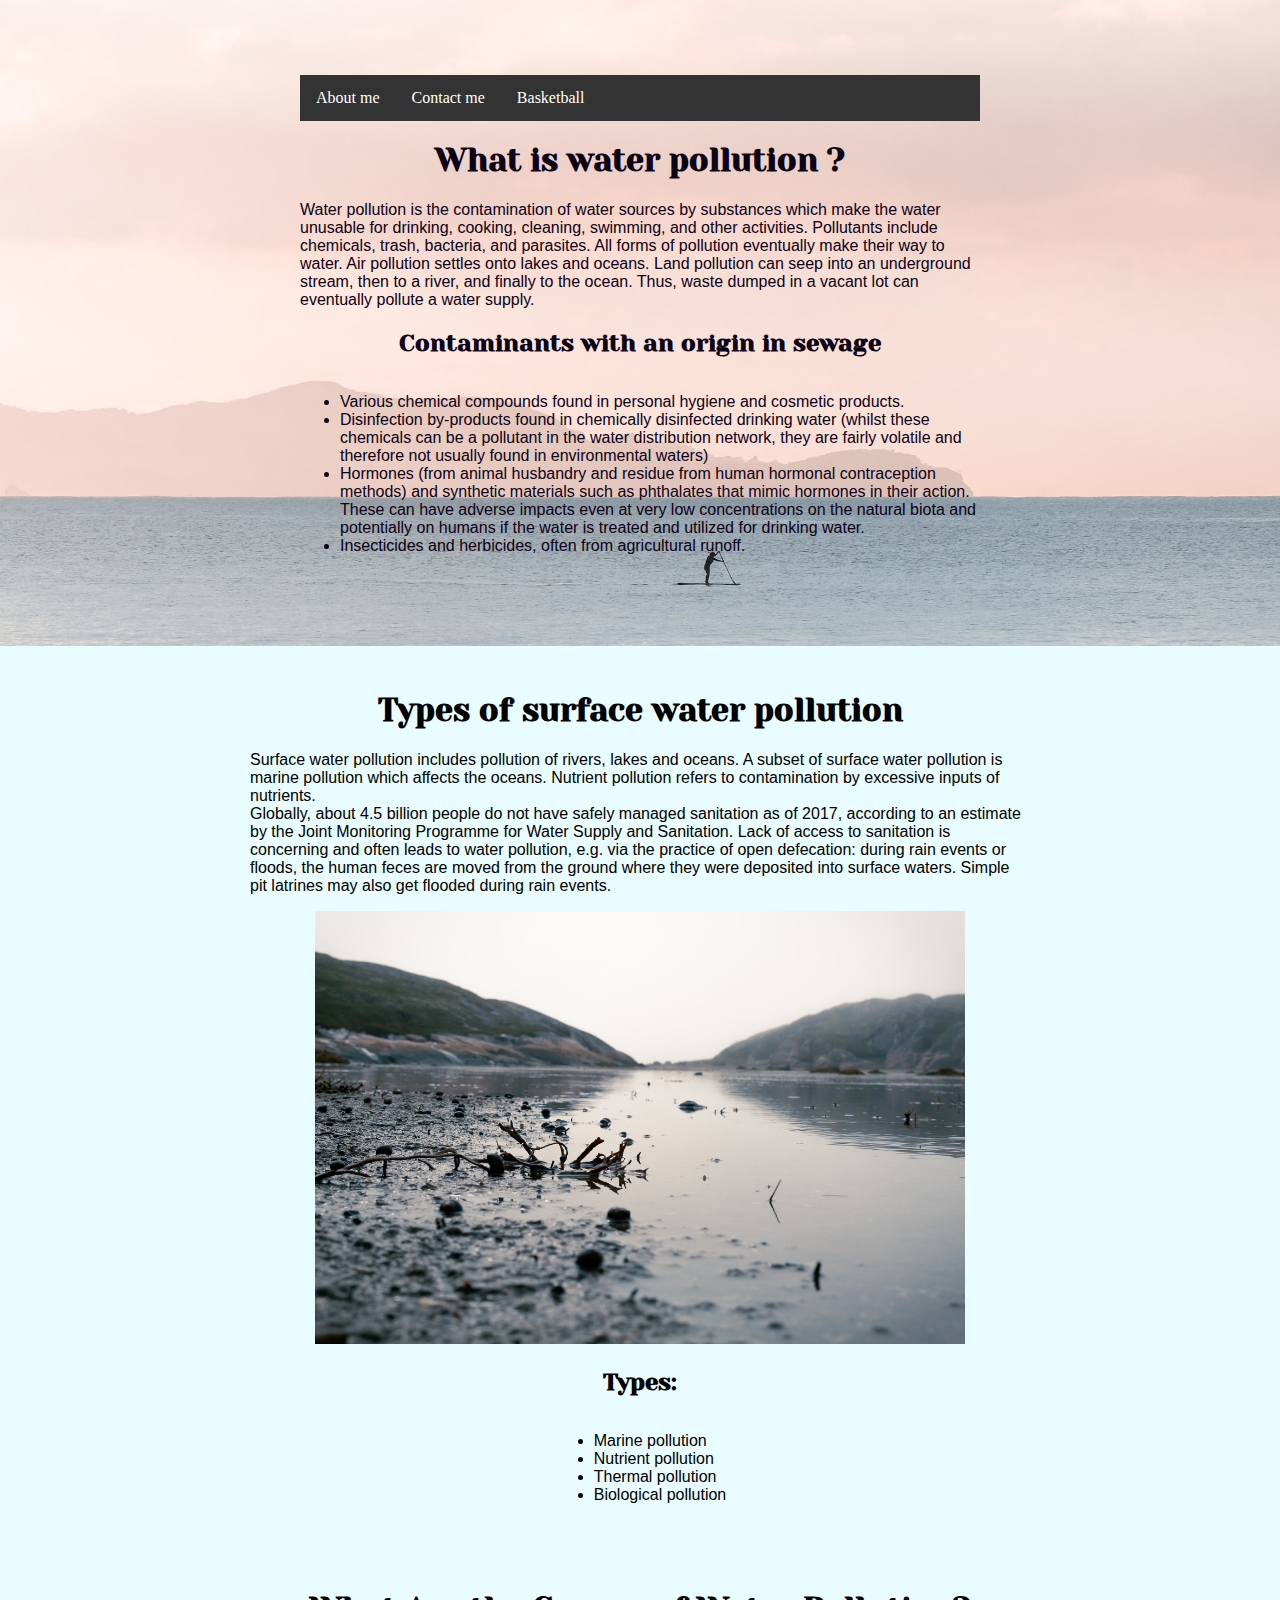
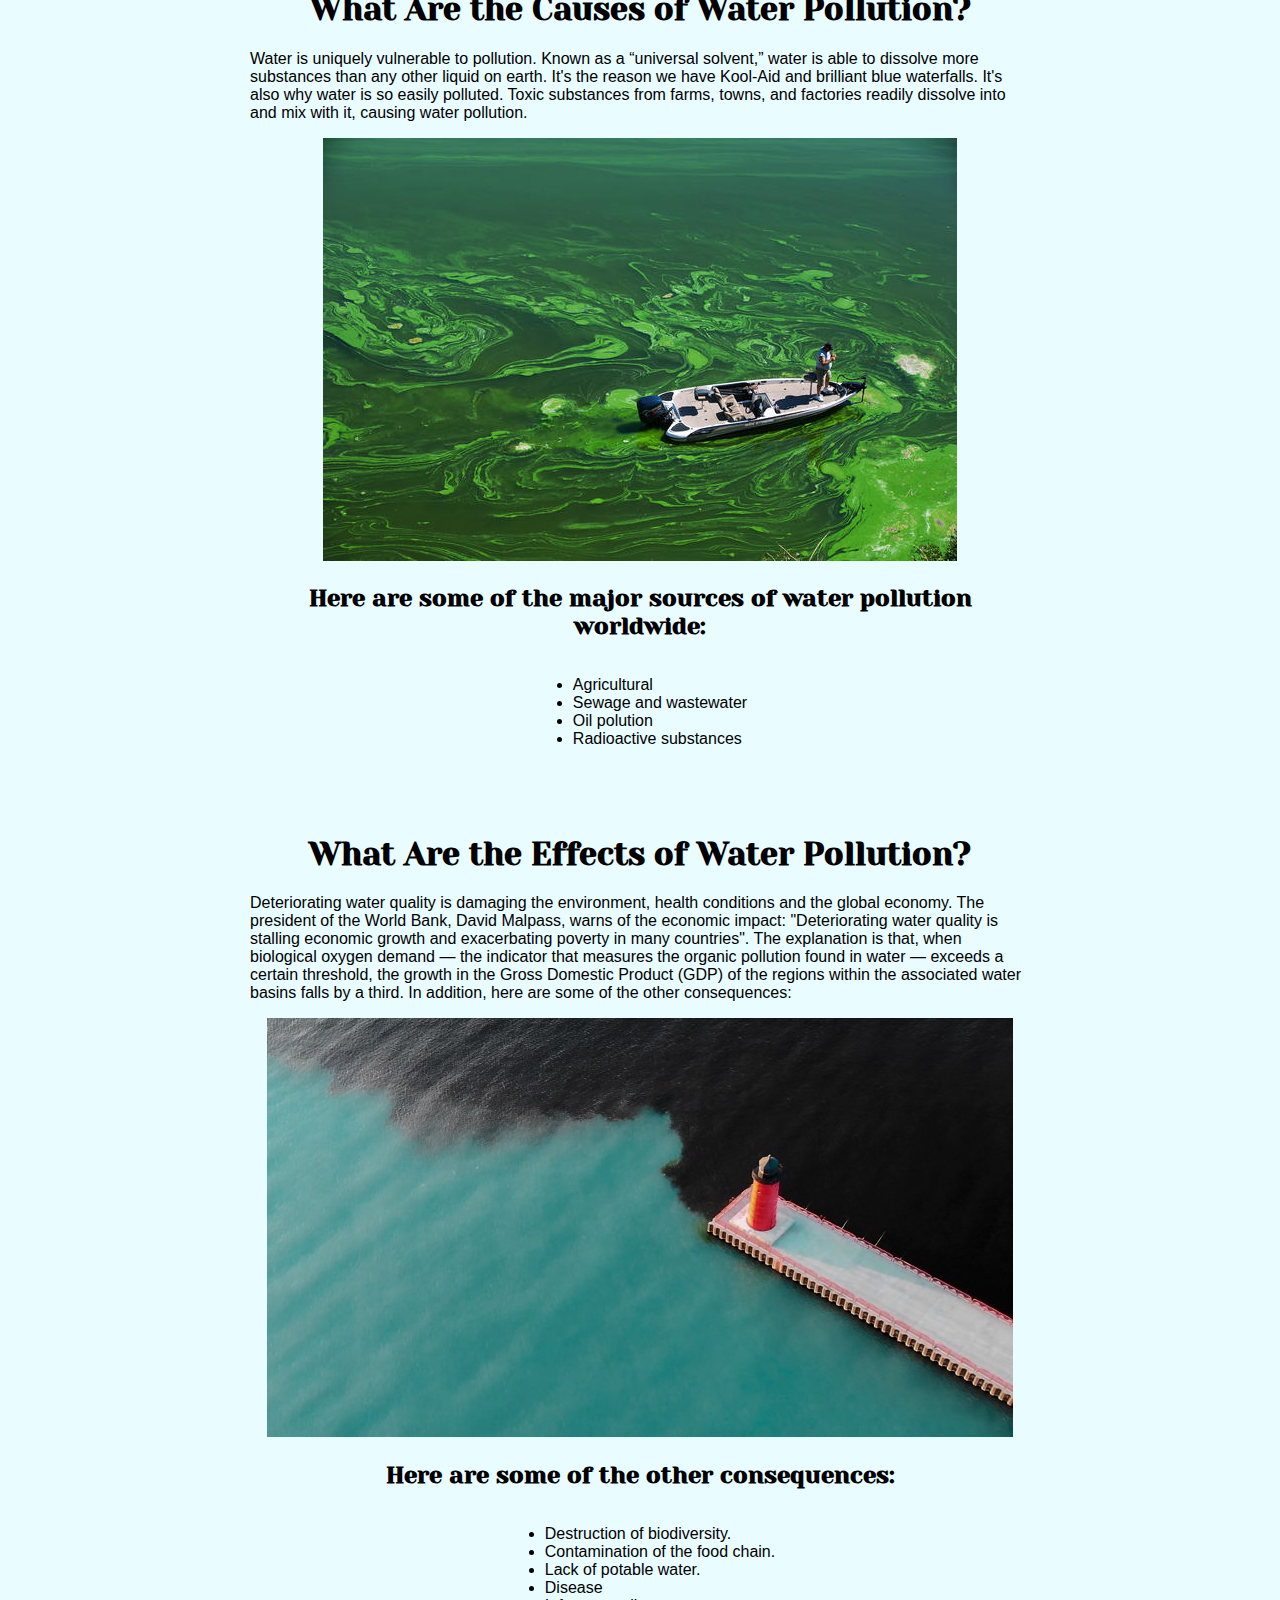
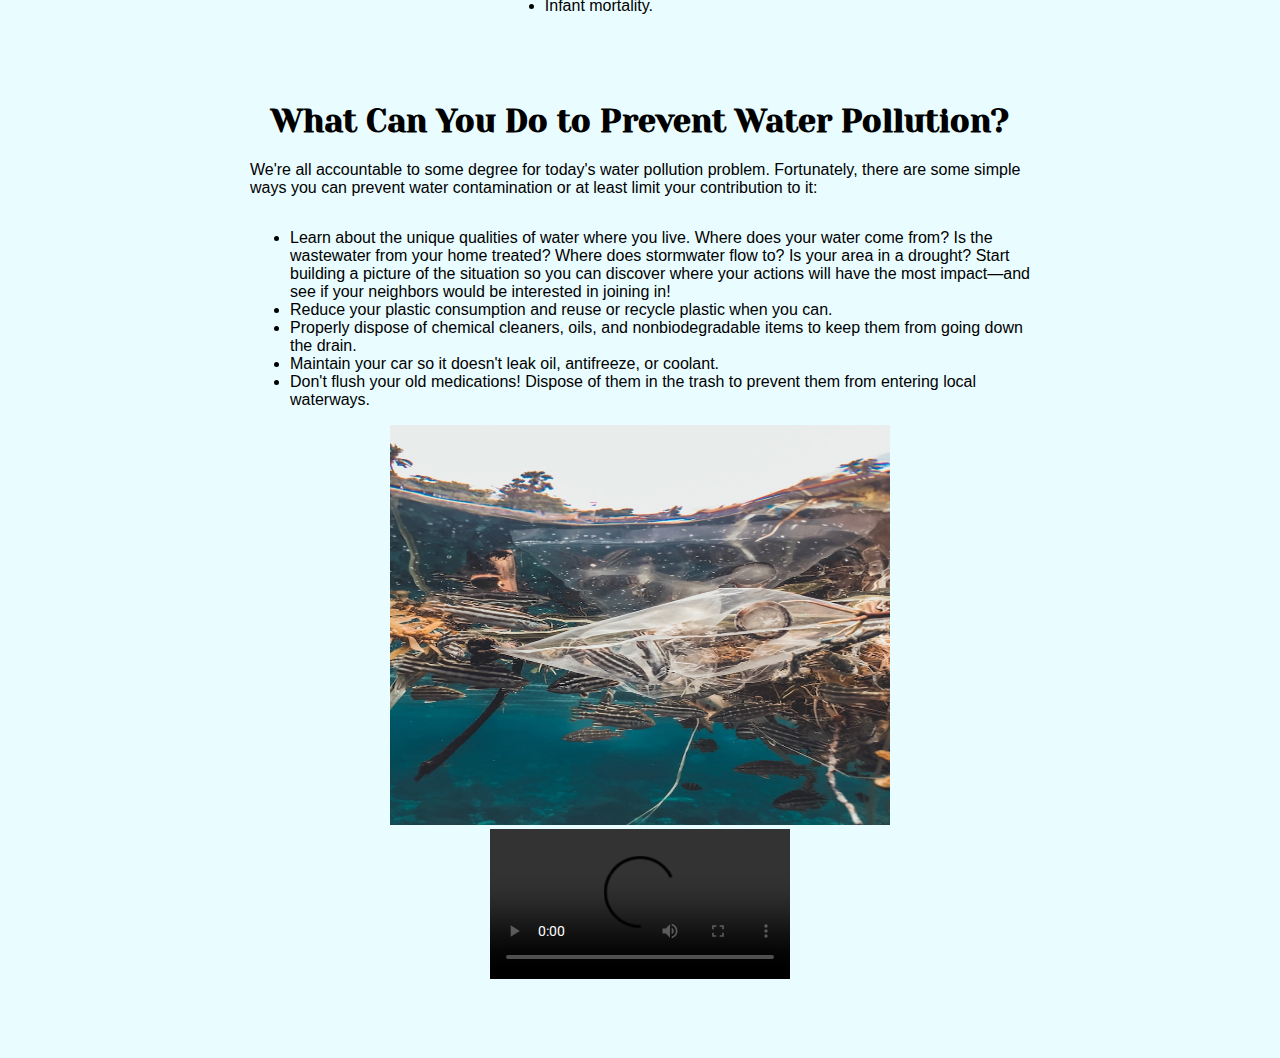
==== index.html @ 15ccb3d9 "project finished" ====
<!DOCTYPE html>
<html lang="en">
  <head>
    <title>Water Pollution</title>
    <link rel="preconnect" href="https://fonts.googleapis.com" />
    <link rel="preconnect" href="https://fonts.gstatic.com" crossorigin />
    <link
      href="https://fonts.googleapis.com/css2?family=Montserrat:ital,wght@0,100;0,200;0,300;0,400;0,500;0,600;0,700;0,800;0,900;1,100;1,200;1,300;1,400;1,500;1,600;1,700;1,800;1,900&family=Roboto:wght@500&family=Yeseva+One&display=swap"
      rel="stylesheet"
    />
    <link rel="stylesheet" href="../css/style.css" />
  </head>
  <body>
    <div id="section1">
      <div id="section1A">
        <ul class="navLi">
          <li><a href="./html/aboutMe.html">About me</a> </li>
          <li><a href="./html/contactme.html">Contact me</a></li>
          <li><a href="./html/basketball.html">Basketball</a></li>
        </ul>
        <h1>What is water pollution ?</h1>
        <!-- <img src="../images/guide_waterpollution_66615937_2400.jpg"alt="undrinkable water"
        width="500px" height="300"/> -->
        <p class="headPara">
          Water pollution is the contamination of water sources by substances
          which make the water unusable for drinking, cooking, cleaning, swimming,
          and other activities. Pollutants include chemicals, trash, bacteria, and
          parasites. All forms of pollution eventually make their way to water.
          Air pollution settles onto lakes and oceans. Land pollution can seep
          into an underground stream, then to a river, and finally to the ocean.
          Thus, waste dumped in a vacant lot can eventually pollute a water
          supply.
        </p>
        <h2>Contaminants with an origin in sewage</h2>
        <ul class="myUl">
          <li>
            Various chemical compounds found in personal hygiene and cosmetic
            products.
          </li>
          <li>
            Disinfection by-products found in chemically disinfected drinking
            water (whilst these chemicals can be a pollutant in the water
            distribution network, they are fairly volatile and therefore not
            usually found in environmental waters)
          </li>
          <li>
            Hormones (from animal husbandry and residue from human hormonal
            contraception methods) and synthetic materials such as phthalates that
            mimic hormones in their action. These can have adverse impacts even at
            very low concentrations on the natural biota and potentially on humans
            if the water is treated and utilized for drinking water.
          </li>
          <li>Insecticides and herbicides, often from agricultural runoff.</li>
        </ul>
      </div>
    
    </div>

    <div id="section2">
      <h1>Types of surface water pollution</h1>
      <p>
        Surface water pollution includes pollution of rivers, lakes and oceans.
        A subset of surface water pollution is marine pollution which affects
        the oceans. Nutrient pollution refers to contamination by excessive
        inputs of nutrients. <br />
        Globally, about 4.5 billion people do not have safely managed sanitation
        as of 2017, according to an estimate by the Joint Monitoring Programme
        for Water Supply and Sanitation. Lack of access to sanitation is
        concerning and often leads to water pollution, e.g. via the practice of
        open defecation: during rain events or floods, the human feces are moved
        from the ground where they were deposited into surface waters. Simple
        pit latrines may also get flooded during rain events.
      </p>
      <img
        src="../images/water1.jpg"
        alt="mithi river with pollution"
        width="650"
      />
      <h2>Types:</h2>
      <ul class="myUl">
        <li>Marine pollution</li>
        <li>Nutrient pollution</li>
        <li>Thermal pollution</li>
        <li>Biological pollution</li>
      </ul>
    </div>

    <div id="section3">
      <h1>What Are the Causes of Water Pollution?</h1>
      <p>
        Water is uniquely vulnerable to pollution. Known as a “universal
        solvent,” water is able to dissolve more substances than any other
        liquid on earth. It's the reason we have Kool-Aid and brilliant blue
        waterfalls. It's also why water is so easily polluted. Toxic substances
        from farms, towns, and factories readily dissolve into and mix with it,
        causing water pollution.
      </p>
      <img
        src="../images/water2.jpg"
        alt="toxic green algae in Copco Reservoir, northern California"
      />
      <h2>Here are some of the major sources of water pollution worldwide:</h2>
      <ul class="myUl">
        <li>Agricultural</li>
        <li>Sewage and wastewater</li>
        <li>Oil polution</li>
        <li>Radioactive substances</li>
      </ul>
    </div>
    <div id="section4">
      <h1>What Are the Effects of Water Pollution?</h1>
      <p>
        Deteriorating water quality is damaging the environment, health
        conditions and the global economy. The president of the World Bank,
        David Malpass, warns of the economic impact: "Deteriorating water
        quality is stalling economic growth and exacerbating poverty in many
        countries". The explanation is that, when biological oxygen demand — the
        indicator that measures the organic pollution found in water — exceeds a
        certain threshold, the growth in the Gross Domestic Product (GDP) of the
        regions within the associated water basins falls by a third. In
        addition, here are some of the other consequences:
      </p>
      <img src="../images/water3.jpg" alt="water clean, water with oil" />
      <h2>Here are some of the other consequences:</h2>
      <ul class="myUl">
        <li>Destruction of biodiversity.</li>
        <li>Contamination of the food chain.</li>
        <li>Lack of potable water.</li>
        <li>Disease</li>
        <li>Infant mortality.</li>
      </ul>
    </div>
    <div id="section5">
      <h1>What Can You Do to Prevent Water Pollution?</h1>
      <p>
        We're all accountable to some degree for today's water pollution
        problem. Fortunately, there are some simple ways you can prevent water
        contamination or at least limit your contribution to it:
      </p>
      <ul class="myUl">
        <li>
          Learn about the unique qualities of water where you live. Where does
          your water come from? Is the wastewater from your home treated? Where
          does stormwater flow to? Is your area in a drought? Start building a
          picture of the situation so you can discover where your actions will
          have the most impact—and see if your neighbors would be interested in
          joining in!
        </li>
        <li>
          Reduce your plastic consumption and reuse or recycle plastic when you
          can.
        </li>
        <li>
          Properly dispose of chemical cleaners, oils, and nonbiodegradable
          items to keep them from going down the drain.
        </li>
        <li>
          Maintain your car so it doesn't leak oil, antifreeze, or coolant.
        </li>
        <li>
          Don't flush your old medications! Dispose of them in the trash to
          prevent them from entering local waterways.
        </li>
      </ul>
      <img src="../images/water4.jpg"alt="water pollution"height="400px"width="500"/>
      <video src="./videos/videoplayback.mp4" controls>Sorry we could not load the video</video>
    </div>
  </body>
</html>
---- css/style.css ----
body{
  text-align: center;
  background-color: #E9FCFF;
 margin: 0 0 50px 0;
}
h1,h2{
  font-family: 'Yeseva One', cursive;

}
p{
  font-family: "Monserat", sans-serif;
  text-align: left;
}
ul.myUl{
  text-align: left;
  display: inline-block;
  font-family: "Monserat", sans-serif;
}
.navLi{
  list-style-type: none;
  margin: 0;
  padding: 0;
  overflow: hidden;
  background-color: #333;
}
li a{
  display: block;
  color: white;
  text-align: center;
  padding: 14px 16px;
  text-decoration: none;
  float: left;
}
a:hover{
  color: #8fd890;
}
#section1{
  background-image: url(../images/background.jpg);
  background-size: cover;
  color:rgb(12, 1, 21);
  padding: 50px;
  height: 100%;
}
#section1A,#section2, #section3, #section4, #section5{
  padding: 25px 50px;
  margin-left: 200px;
  margin-right: 200px;
}
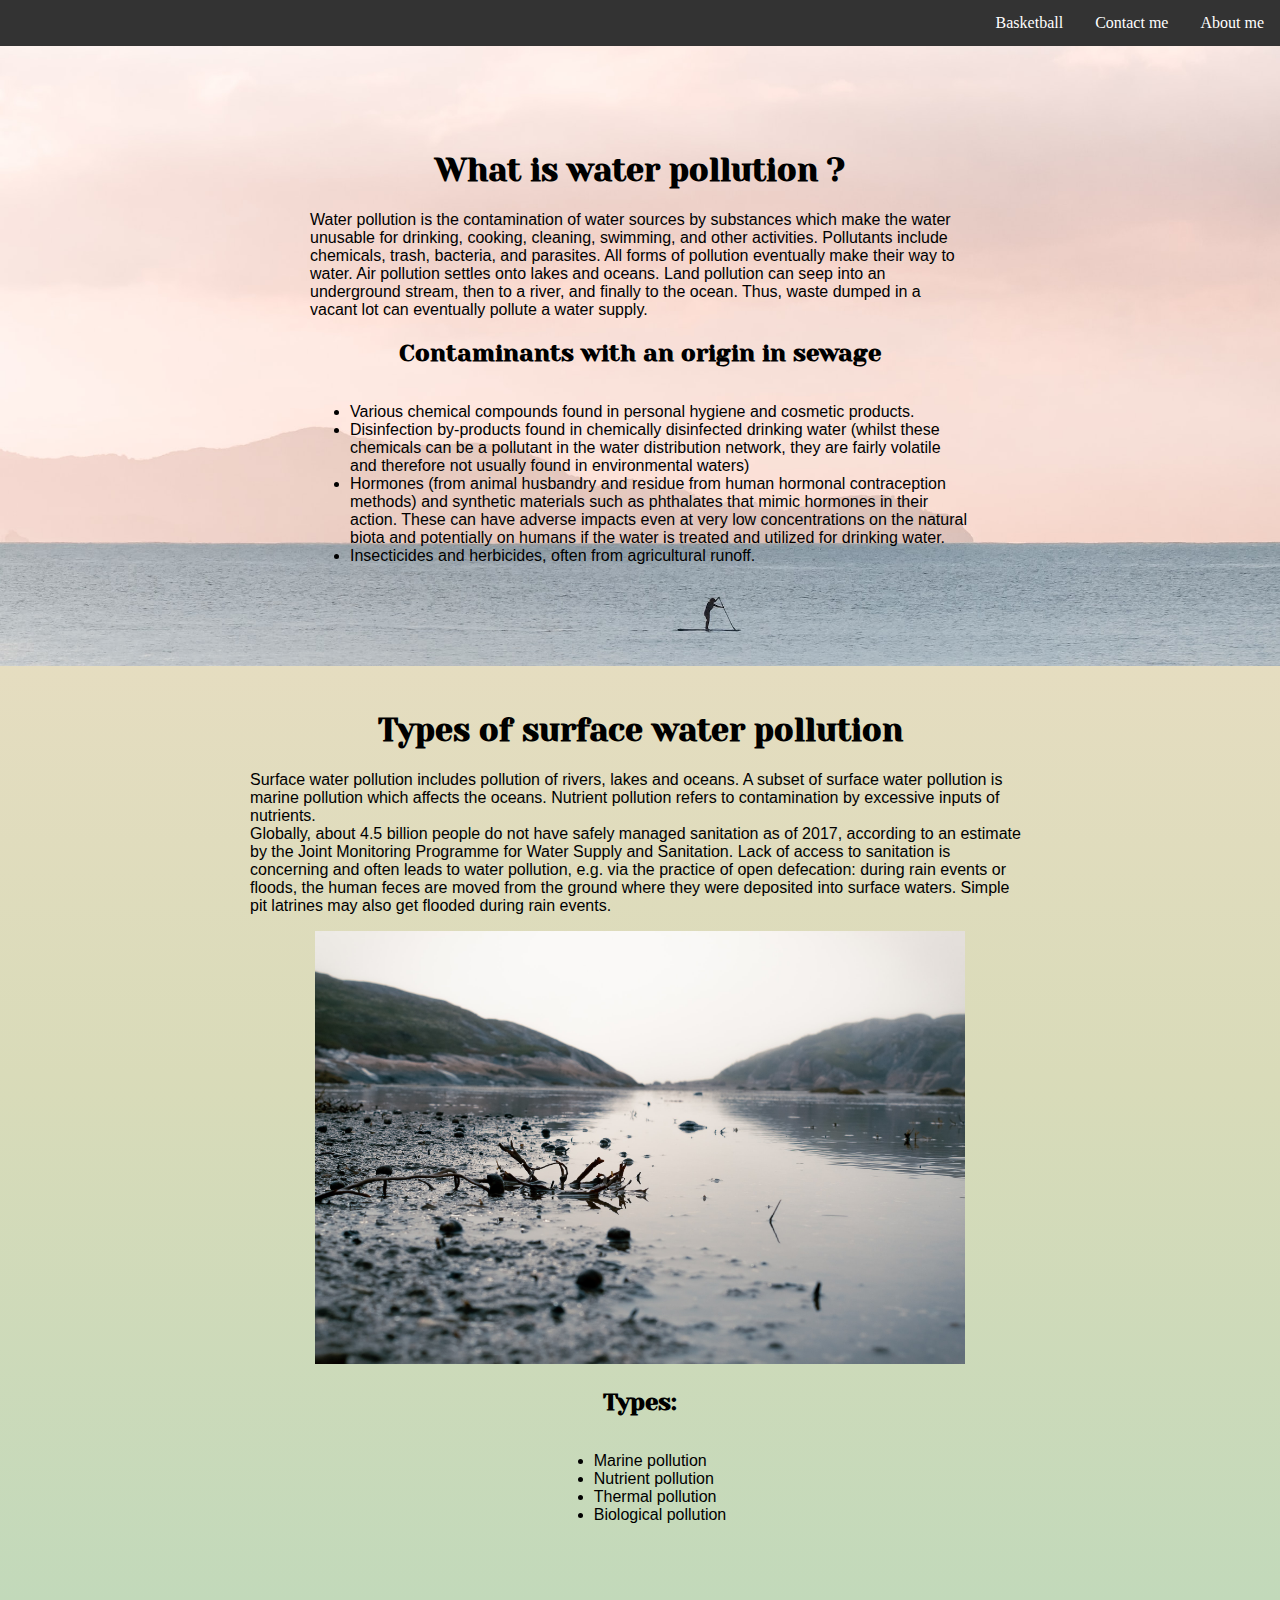
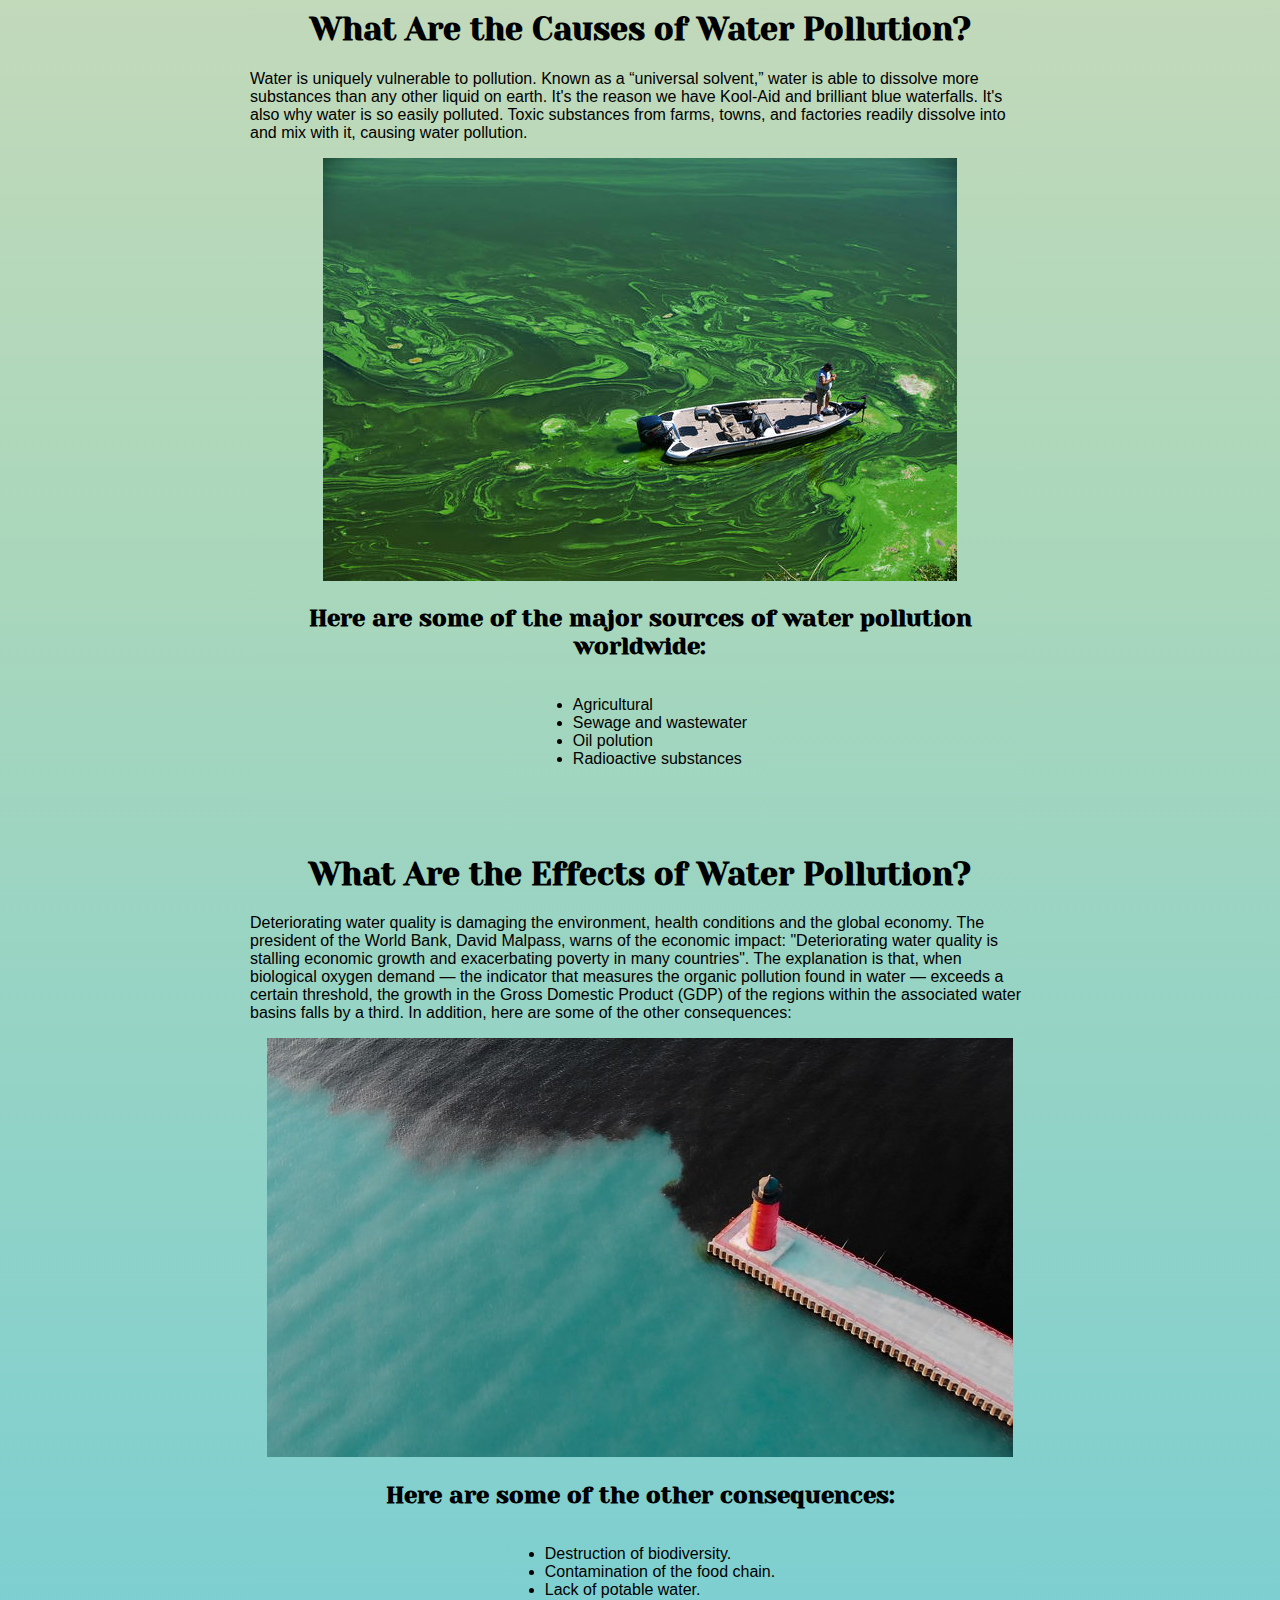
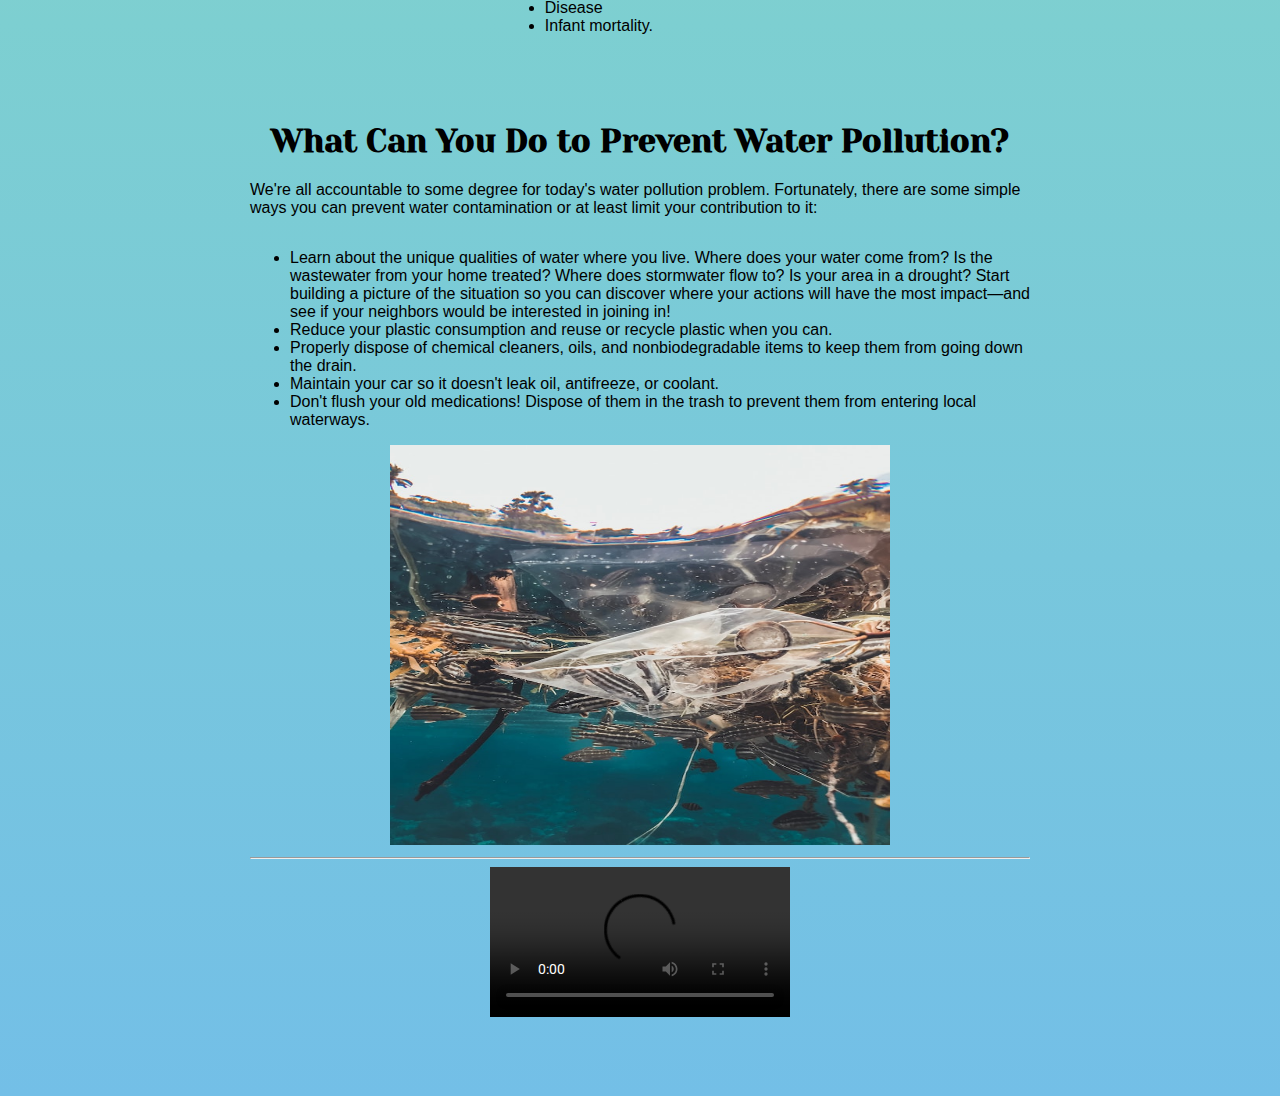
==== commit 6d868ca7: "added flex-box to contactme.html" ====
--- a/index.html
+++ b/index.html
@@ -11,16 +11,17 @@
     <link rel="stylesheet" href="../css/style.css" />
   </head>
   <body>
+    <div>
+      <ul class="navLi">
+        <li><a href="./html/aboutMe.html">About me</a> </li>
+        <li><a href="./html/contactme.html">Contact me</a></li>
+        <li><a href="./html/basketball.html">Basketball</a></li>
+      </ul>
+    </div>
     <div id="section1">
+  
       <div id="section1A">
-        <ul class="navLi">
-          <li><a href="./html/aboutMe.html">About me</a> </li>
-          <li><a href="./html/contactme.html">Contact me</a></li>
-          <li><a href="./html/basketball.html">Basketball</a></li>
-        </ul>
         <h1>What is water pollution ?</h1>
-        <!-- <img src="../images/guide_waterpollution_66615937_2400.jpg"alt="undrinkable water"
-        width="500px" height="300"/> -->
         <p class="headPara">
           Water pollution is the contamination of water sources by substances
           which make the water unusable for drinking, cooking, cleaning, swimming,
@@ -53,7 +54,6 @@
           <li>Insecticides and herbicides, often from agricultural runoff.</li>
         </ul>
       </div>
-    
     </div>
 
     <div id="section2">
@@ -162,8 +162,15 @@
           prevent them from entering local waterways.
         </li>
       </ul>
-      <img src="../images/water4.jpg"alt="water pollution"height="400px"width="500"/>
-      <video src="./videos/videoplayback.mp4" controls>Sorry we could not load the video</video>
+      <div class="bottom">
+        <img  src="../images/water4.jpg"alt="water pollution"height="400px"width="500"/>
+      </div>
+      <hr>
+      <div class="bottom">
+        <video  src="./videos/videoplayback.mp4" controls>Sorry we could not load the video</video>
+      </div>
+      
+      
     </div>
   </body>
 </html>
--- a/css/style.css
+++ b/css/style.css
@@ -1,8 +1,12 @@
 body{
   text-align: center;
-  background-color: #E9FCFF;
+  background-image: linear-gradient(to bottom, #f9e0cc, #d9dbb9, #aad7bb, #7dcfd1, #73bfe7);
  margin: 0 0 50px 0;
 }
+body :not(navMenu) {
+  /* styles for all elements except for #exclude-me */
+}
+
 h1,h2{
   font-family: 'Yeseva One', cursive;
 
@@ -10,7 +14,7 @@
 p{
   font-family: "Monserat", sans-serif;
   text-align: left;
-}
+} 
 ul.myUl{
   text-align: left;
   display: inline-block;
@@ -29,7 +33,7 @@
   text-align: center;
   padding: 14px 16px;
   text-decoration: none;
-  float: left;
+  float: right;
 }
 a:hover{
   color: #8fd890;
@@ -37,8 +41,7 @@
 #section1{
   background-image: url(../images/background.jpg);
   background-size: cover;
-  color:rgb(12, 1, 21);
-  padding: 50px;
+  padding: 60px;
   height: 100%;
 }
 #section1A,#section2, #section3, #section4, #section5{
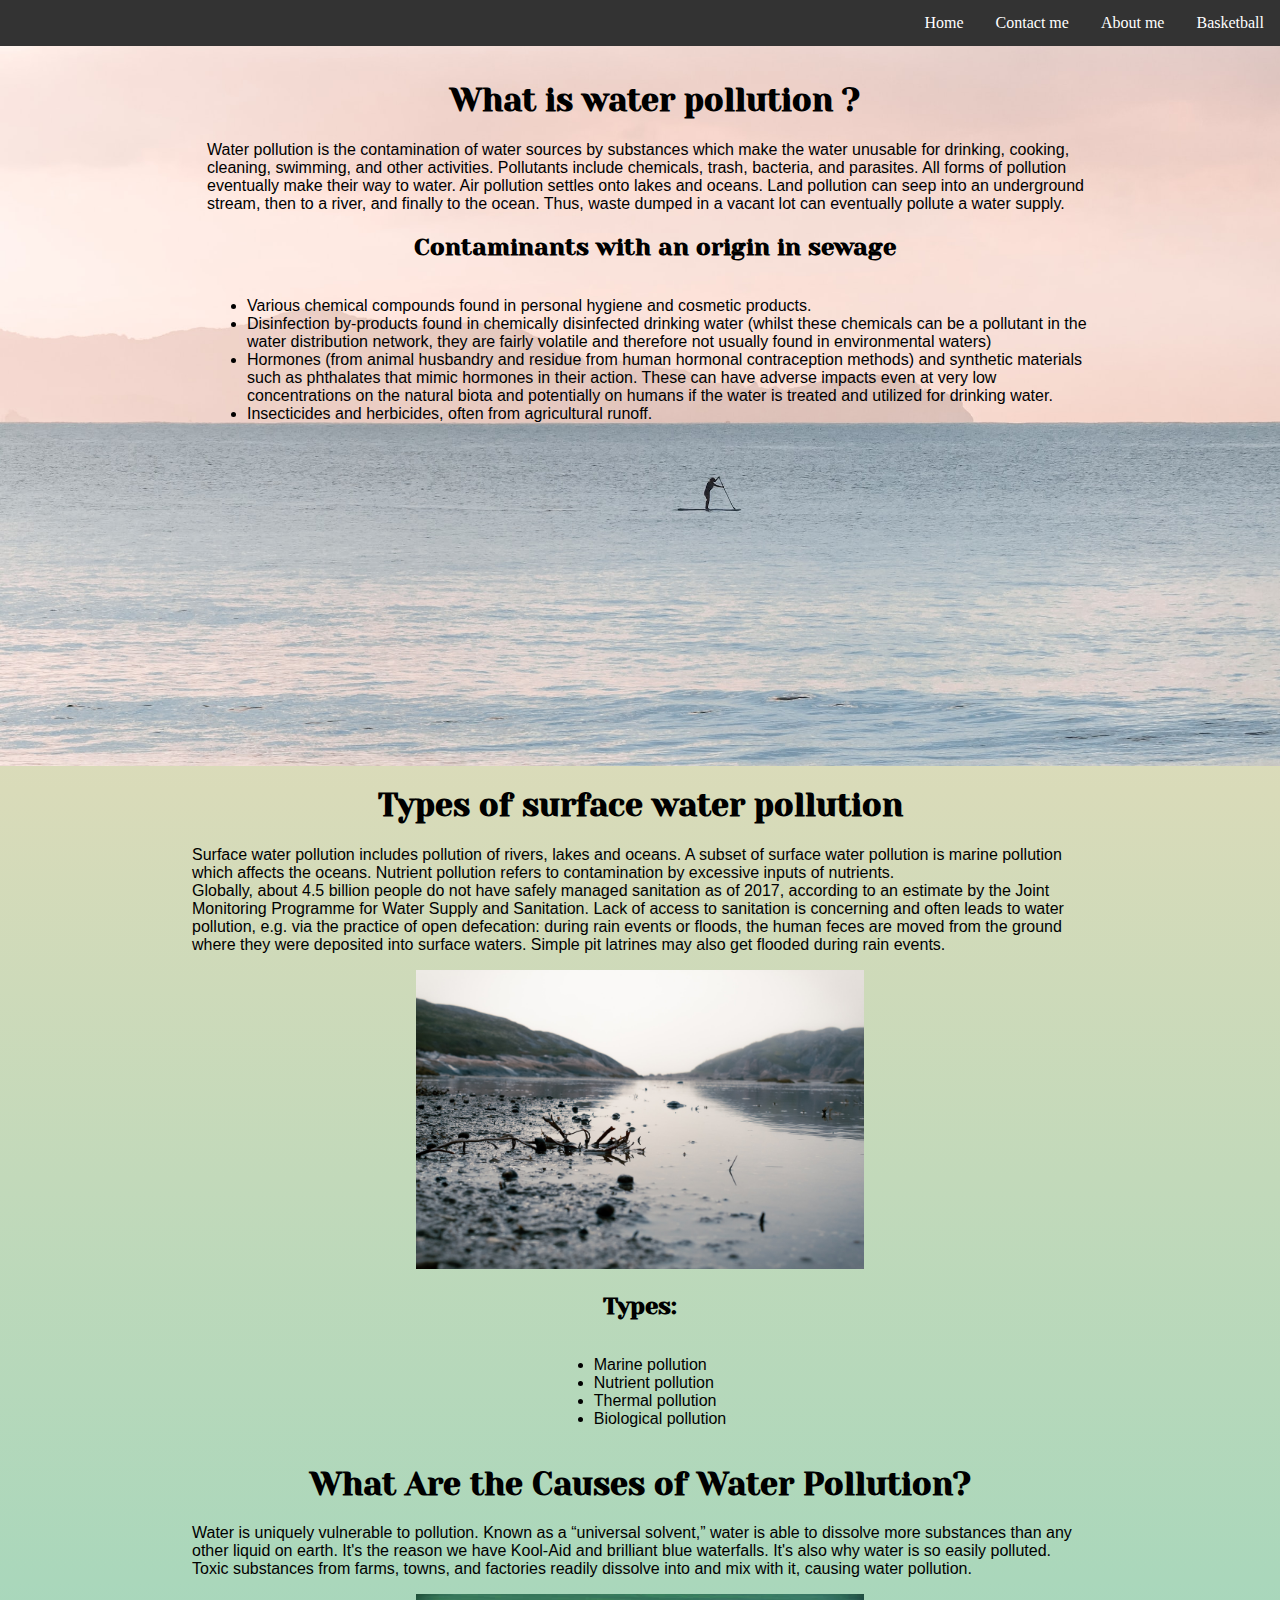
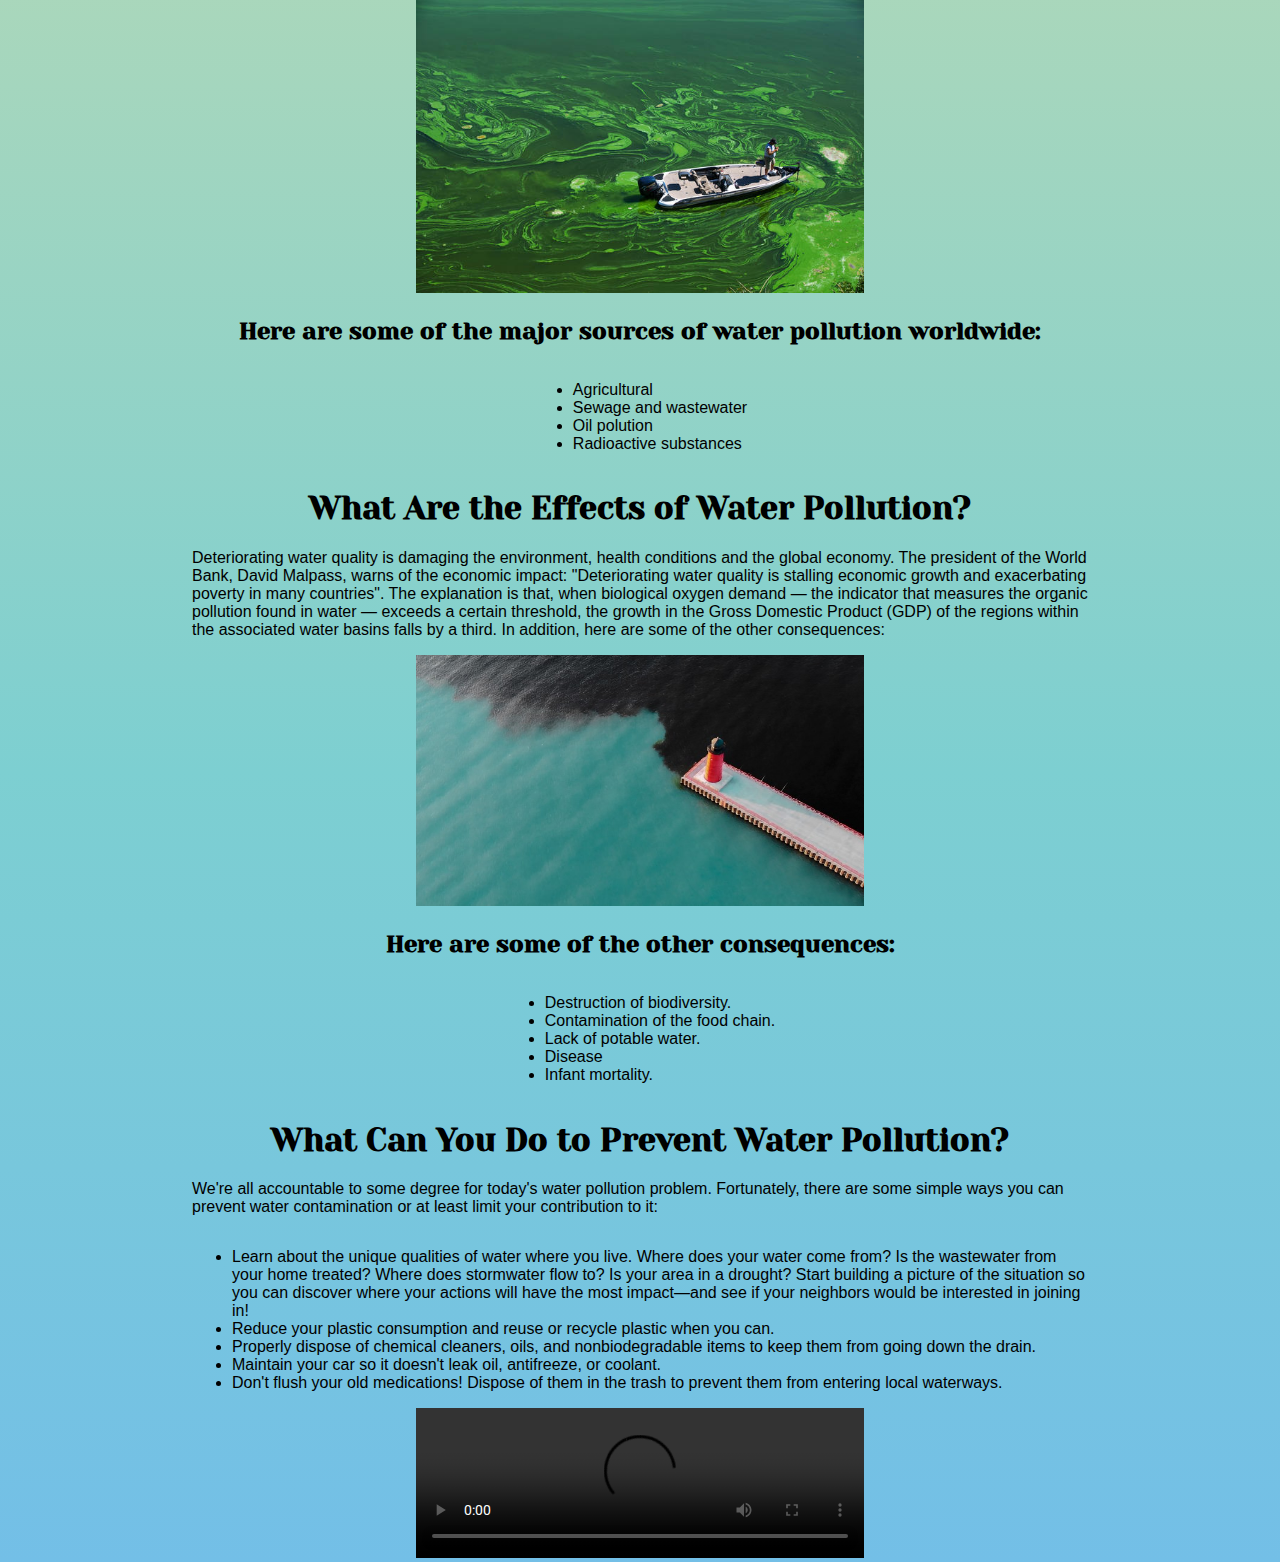
==== commit 847d1e22: "added flexbox to all the html pages" ====
--- a/index.html
+++ b/index.html
@@ -13,164 +13,161 @@
   <body>
     <div>
       <ul class="navLi">
+        <li><a href="./index.html">Home</a> </li>
+        <li><a href="./html/contactme.html">Contact me</a></li>
         <li><a href="./html/aboutMe.html">About me</a> </li>
-        <li><a href="./html/contactme.html">Contact me</a></li>
         <li><a href="./html/basketball.html">Basketball</a></li>
       </ul>
     </div>
-    <div id="section1">
+    <div id="contentContainer">
+      <div id="section1">
+        <div id="section1A">
+          <h1>What is water pollution ?</h1>
+          <p class="headPara">
+            Water pollution is the contamination of water sources by substances
+            which make the water unusable for drinking, cooking, cleaning, swimming,
+            and other activities. Pollutants include chemicals, trash, bacteria, and
+            parasites. All forms of pollution eventually make their way to water.
+            Air pollution settles onto lakes and oceans. Land pollution can seep
+            into an underground stream, then to a river, and finally to the ocean.
+            Thus, waste dumped in a vacant lot can eventually pollute a water
+            supply.
+          </p>
+          <h2>Contaminants with an origin in sewage</h2>
+          <ul class="myUl">
+            <li>
+              Various chemical compounds found in personal hygiene and cosmetic
+              products.
+            </li>
+            <li>
+              Disinfection by-products found in chemically disinfected drinking
+              water (whilst these chemicals can be a pollutant in the water
+              distribution network, they are fairly volatile and therefore not
+              usually found in environmental waters)
+            </li>
+            <li>
+              Hormones (from animal husbandry and residue from human hormonal
+              contraception methods) and synthetic materials such as phthalates that
+              mimic hormones in their action. These can have adverse impacts even at
+              very low concentrations on the natural biota and potentially on humans
+              if the water is treated and utilized for drinking water.
+            </li>
+            <li>Insecticides and herbicides, often from agricultural runoff.</li>
+          </ul>
+        </div>
+      </div>
   
-      <div id="section1A">
-        <h1>What is water pollution ?</h1>
-        <p class="headPara">
-          Water pollution is the contamination of water sources by substances
-          which make the water unusable for drinking, cooking, cleaning, swimming,
-          and other activities. Pollutants include chemicals, trash, bacteria, and
-          parasites. All forms of pollution eventually make their way to water.
-          Air pollution settles onto lakes and oceans. Land pollution can seep
-          into an underground stream, then to a river, and finally to the ocean.
-          Thus, waste dumped in a vacant lot can eventually pollute a water
-          supply.
+      <div id="section2">
+        <h1>Types of surface water pollution</h1>
+        <p>
+          Surface water pollution includes pollution of rivers, lakes and oceans.
+          A subset of surface water pollution is marine pollution which affects
+          the oceans. Nutrient pollution refers to contamination by excessive
+          inputs of nutrients. <br />
+          Globally, about 4.5 billion people do not have safely managed sanitation
+          as of 2017, according to an estimate by the Joint Monitoring Programme
+          for Water Supply and Sanitation. Lack of access to sanitation is
+          concerning and often leads to water pollution, e.g. via the practice of
+          open defecation: during rain events or floods, the human feces are moved
+          from the ground where they were deposited into surface waters. Simple
+          pit latrines may also get flooded during rain events.
         </p>
-        <h2>Contaminants with an origin in sewage</h2>
+        <img
+          src="../images/water1.jpg"
+          alt="mithi river with pollution"
+        />
+        <h2>Types:</h2>
+        <ul class="myUl">
+          <li>Marine pollution</li>
+          <li>Nutrient pollution</li>
+          <li>Thermal pollution</li>
+          <li>Biological pollution</li>
+        </ul>
+      </div>
+  
+      <div id="section3">
+        <h1>What Are the Causes of Water Pollution?</h1>
+        <p>
+          Water is uniquely vulnerable to pollution. Known as a “universal
+          solvent,” water is able to dissolve more substances than any other
+          liquid on earth. It's the reason we have Kool-Aid and brilliant blue
+          waterfalls. It's also why water is so easily polluted. Toxic substances
+          from farms, towns, and factories readily dissolve into and mix with it,
+          causing water pollution.
+        </p>
+        <img
+          src="../images/water2.jpg"
+          alt="toxic green algae in Copco Reservoir, northern California"
+        />
+        <h2>Here are some of the major sources of water pollution worldwide:</h2>
+        <ul class="myUl">
+          <li>Agricultural</li>
+          <li>Sewage and wastewater</li>
+          <li>Oil polution</li>
+          <li>Radioactive substances</li>
+        </ul>
+      </div>
+      <div id="section4">
+        <h1>What Are the Effects of Water Pollution?</h1>
+        <p>
+          Deteriorating water quality is damaging the environment, health
+          conditions and the global economy. The president of the World Bank,
+          David Malpass, warns of the economic impact: "Deteriorating water
+          quality is stalling economic growth and exacerbating poverty in many
+          countries". The explanation is that, when biological oxygen demand — the
+          indicator that measures the organic pollution found in water — exceeds a
+          certain threshold, the growth in the Gross Domestic Product (GDP) of the
+          regions within the associated water basins falls by a third. In
+          addition, here are some of the other consequences:
+        </p>
+        <img src="../images/water3.jpg" alt="water clean, water with oil" />
+        <h2>Here are some of the other consequences:</h2>
+        <ul class="myUl">
+          <li>Destruction of biodiversity.</li>
+          <li>Contamination of the food chain.</li>
+          <li>Lack of potable water.</li>
+          <li>Disease</li>
+          <li>Infant mortality.</li>
+        </ul>
+      </div>
+      <div id="section5">
+        <h1>What Can You Do to Prevent Water Pollution?</h1>
+        <p>
+          We're all accountable to some degree for today's water pollution
+          problem. Fortunately, there are some simple ways you can prevent water
+          contamination or at least limit your contribution to it:
+        </p>
         <ul class="myUl">
           <li>
-            Various chemical compounds found in personal hygiene and cosmetic
-            products.
+            Learn about the unique qualities of water where you live. Where does
+            your water come from? Is the wastewater from your home treated? Where
+            does stormwater flow to? Is your area in a drought? Start building a
+            picture of the situation so you can discover where your actions will
+            have the most impact—and see if your neighbors would be interested in
+            joining in!
           </li>
           <li>
-            Disinfection by-products found in chemically disinfected drinking
-            water (whilst these chemicals can be a pollutant in the water
-            distribution network, they are fairly volatile and therefore not
-            usually found in environmental waters)
+            Reduce your plastic consumption and reuse or recycle plastic when you
+            can.
           </li>
           <li>
-            Hormones (from animal husbandry and residue from human hormonal
-            contraception methods) and synthetic materials such as phthalates that
-            mimic hormones in their action. These can have adverse impacts even at
-            very low concentrations on the natural biota and potentially on humans
-            if the water is treated and utilized for drinking water.
+            Properly dispose of chemical cleaners, oils, and nonbiodegradable
+            items to keep them from going down the drain.
           </li>
-          <li>Insecticides and herbicides, often from agricultural runoff.</li>
+          <li>
+            Maintain your car so it doesn't leak oil, antifreeze, or coolant.
+          </li>
+          <li>
+            Don't flush your old medications! Dispose of them in the trash to
+            prevent them from entering local waterways.
+          </li>
         </ul>
+        <div class="bottom">
+          <video  src="./videos/videoplayback.mp4" controls>Sorry we could not load the video</video>
+        </div>
+        </div>
       </div>
     </div>
-
-    <div id="section2">
-      <h1>Types of surface water pollution</h1>
-      <p>
-        Surface water pollution includes pollution of rivers, lakes and oceans.
-        A subset of surface water pollution is marine pollution which affects
-        the oceans. Nutrient pollution refers to contamination by excessive
-        inputs of nutrients. <br />
-        Globally, about 4.5 billion people do not have safely managed sanitation
-        as of 2017, according to an estimate by the Joint Monitoring Programme
-        for Water Supply and Sanitation. Lack of access to sanitation is
-        concerning and often leads to water pollution, e.g. via the practice of
-        open defecation: during rain events or floods, the human feces are moved
-        from the ground where they were deposited into surface waters. Simple
-        pit latrines may also get flooded during rain events.
-      </p>
-      <img
-        src="../images/water1.jpg"
-        alt="mithi river with pollution"
-        width="650"
-      />
-      <h2>Types:</h2>
-      <ul class="myUl">
-        <li>Marine pollution</li>
-        <li>Nutrient pollution</li>
-        <li>Thermal pollution</li>
-        <li>Biological pollution</li>
-      </ul>
-    </div>
-
-    <div id="section3">
-      <h1>What Are the Causes of Water Pollution?</h1>
-      <p>
-        Water is uniquely vulnerable to pollution. Known as a “universal
-        solvent,” water is able to dissolve more substances than any other
-        liquid on earth. It's the reason we have Kool-Aid and brilliant blue
-        waterfalls. It's also why water is so easily polluted. Toxic substances
-        from farms, towns, and factories readily dissolve into and mix with it,
-        causing water pollution.
-      </p>
-      <img
-        src="../images/water2.jpg"
-        alt="toxic green algae in Copco Reservoir, northern California"
-      />
-      <h2>Here are some of the major sources of water pollution worldwide:</h2>
-      <ul class="myUl">
-        <li>Agricultural</li>
-        <li>Sewage and wastewater</li>
-        <li>Oil polution</li>
-        <li>Radioactive substances</li>
-      </ul>
-    </div>
-    <div id="section4">
-      <h1>What Are the Effects of Water Pollution?</h1>
-      <p>
-        Deteriorating water quality is damaging the environment, health
-        conditions and the global economy. The president of the World Bank,
-        David Malpass, warns of the economic impact: "Deteriorating water
-        quality is stalling economic growth and exacerbating poverty in many
-        countries". The explanation is that, when biological oxygen demand — the
-        indicator that measures the organic pollution found in water — exceeds a
-        certain threshold, the growth in the Gross Domestic Product (GDP) of the
-        regions within the associated water basins falls by a third. In
-        addition, here are some of the other consequences:
-      </p>
-      <img src="../images/water3.jpg" alt="water clean, water with oil" />
-      <h2>Here are some of the other consequences:</h2>
-      <ul class="myUl">
-        <li>Destruction of biodiversity.</li>
-        <li>Contamination of the food chain.</li>
-        <li>Lack of potable water.</li>
-        <li>Disease</li>
-        <li>Infant mortality.</li>
-      </ul>
-    </div>
-    <div id="section5">
-      <h1>What Can You Do to Prevent Water Pollution?</h1>
-      <p>
-        We're all accountable to some degree for today's water pollution
-        problem. Fortunately, there are some simple ways you can prevent water
-        contamination or at least limit your contribution to it:
-      </p>
-      <ul class="myUl">
-        <li>
-          Learn about the unique qualities of water where you live. Where does
-          your water come from? Is the wastewater from your home treated? Where
-          does stormwater flow to? Is your area in a drought? Start building a
-          picture of the situation so you can discover where your actions will
-          have the most impact—and see if your neighbors would be interested in
-          joining in!
-        </li>
-        <li>
-          Reduce your plastic consumption and reuse or recycle plastic when you
-          can.
-        </li>
-        <li>
-          Properly dispose of chemical cleaners, oils, and nonbiodegradable
-          items to keep them from going down the drain.
-        </li>
-        <li>
-          Maintain your car so it doesn't leak oil, antifreeze, or coolant.
-        </li>
-        <li>
-          Don't flush your old medications! Dispose of them in the trash to
-          prevent them from entering local waterways.
-        </li>
-      </ul>
-      <div class="bottom">
-        <img  src="../images/water4.jpg"alt="water pollution"height="400px"width="500"/>
-      </div>
-      <hr>
-      <div class="bottom">
-        <video  src="./videos/videoplayback.mp4" controls>Sorry we could not load the video</video>
-      </div>
-      
-      
-    </div>
+    
   </body>
 </html>
--- a/css/style.css
+++ b/css/style.css
@@ -1,51 +1,72 @@
-body{
-  text-align: center;
-  background-image: linear-gradient(to bottom, #f9e0cc, #d9dbb9, #aad7bb, #7dcfd1, #73bfe7);
- margin: 0 0 50px 0;
+body {
+  margin: 0;
+  background-image: linear-gradient(
+    to bottom,
+    #f9e0cc,
+    #d9dbb9,
+    #aad7bb,
+    #7dcfd1,
+    #73bfe7
+  );
 }
-body :not(navMenu) {
-  /* styles for all elements except for #exclude-me */
+img, video{
+  height: 50%;
+  width: 50%;
 }
-
-h1,h2{
-  font-family: 'Yeseva One', cursive;
-
+h1,
+h2 {
+  font-family: "Yeseva One", cursive;
 }
-p{
+p {
   font-family: "Monserat", sans-serif;
   text-align: left;
-} 
-ul.myUl{
+}
+ul.myUl {
   text-align: left;
   display: inline-block;
   font-family: "Monserat", sans-serif;
 }
-.navLi{
+.navLi {
+  display: flex;
+  flex-direction: row;
+  justify-content: right;
   list-style-type: none;
   margin: 0;
   padding: 0;
   overflow: hidden;
   background-color: #333;
 }
-li a{
+li a {
   display: block;
   color: white;
   text-align: center;
   padding: 14px 16px;
   text-decoration: none;
-  float: right;
 }
-a:hover{
+a:hover {
   color: #8fd890;
 }
-#section1{
+#contentContainer{
+  display: flex;
+  flex-direction: column;
+  align-items: center;
+  justify-content: center;
+}
+#section2, #section3, #section4, #section5{
+  width: 70%;
+  text-align: center;
+}
+#section1 {
   background-image: url(../images/background.jpg);
   background-size: cover;
-  padding: 60px;
-  height: 100%;
+  background-repeat: no-repeat;
+  background-position: center center;
+  height: 45em;
+  margin-bottom: 0;
 }
-#section1A,#section2, #section3, #section4, #section5{
-  padding: 25px 50px;
-  margin-left: 200px;
-  margin-right: 200px;
-}
+#section1A{
+  padding: 15px;
+  text-align: center;
+  width: 70%;
+  margin-left: 15%;
+}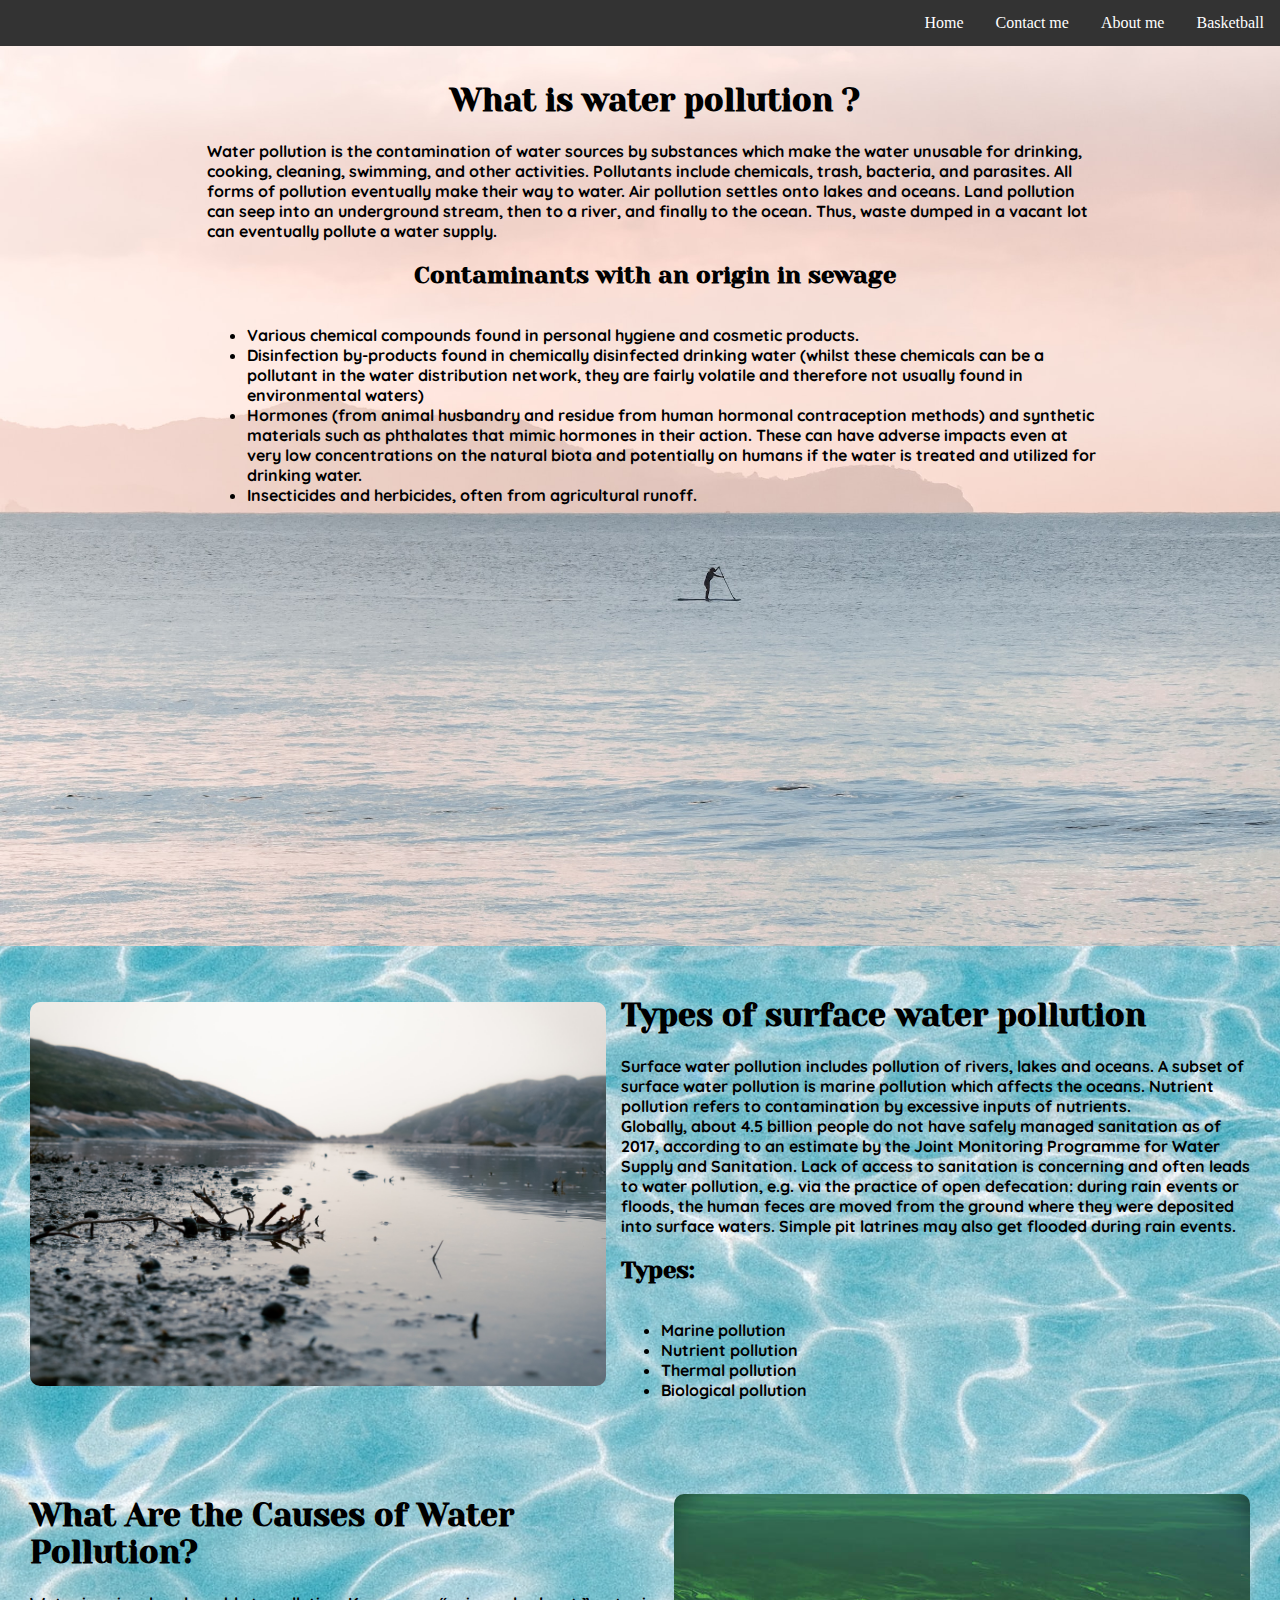
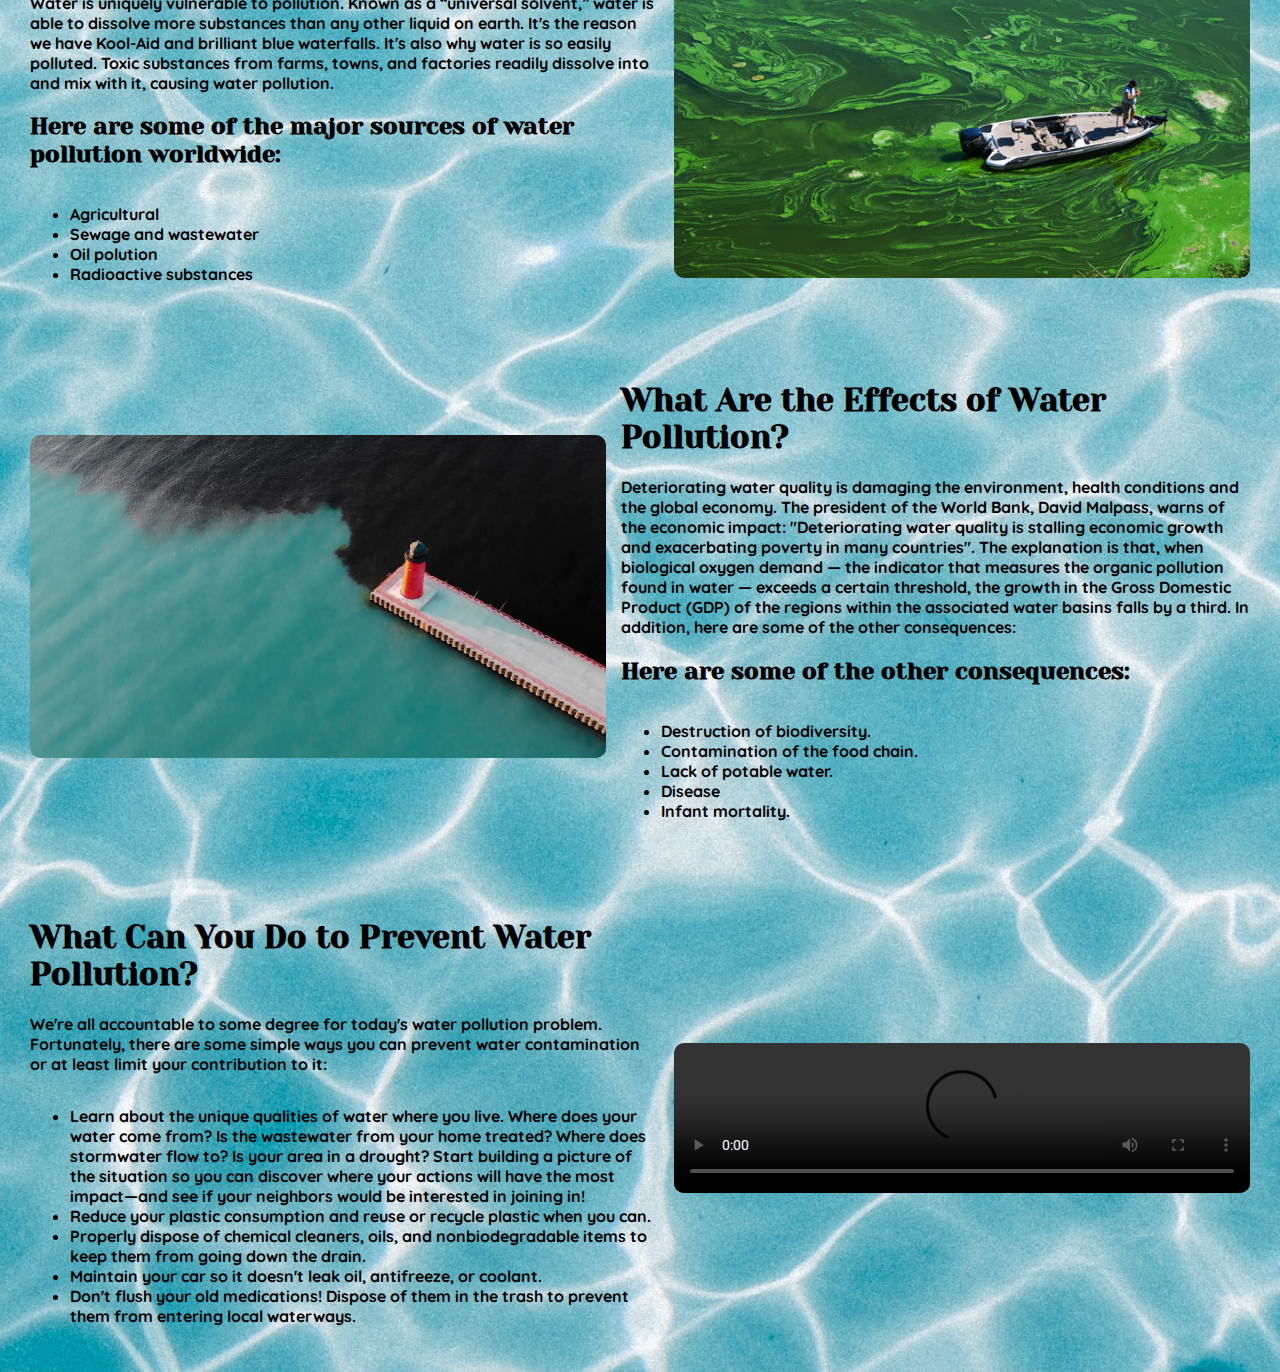
==== commit 92463a0c: "finished the project" ====
--- a/index.html
+++ b/index.html
@@ -1,81 +1,89 @@
 <!DOCTYPE html>
 <html lang="en">
-  <head>
-    <title>Water Pollution</title>
-    <link rel="preconnect" href="https://fonts.googleapis.com" />
-    <link rel="preconnect" href="https://fonts.gstatic.com" crossorigin />
-    <link
-      href="https://fonts.googleapis.com/css2?family=Montserrat:ital,wght@0,100;0,200;0,300;0,400;0,500;0,600;0,700;0,800;0,900;1,100;1,200;1,300;1,400;1,500;1,600;1,700;1,800;1,900&family=Roboto:wght@500&family=Yeseva+One&display=swap"
-      rel="stylesheet"
-    />
-    <link rel="stylesheet" href="../css/style.css" />
-  </head>
-  <body>
-    <div>
-      <ul class="navLi">
-        <li><a href="./index.html">Home</a> </li>
-        <li><a href="./html/contactme.html">Contact me</a></li>
-        <li><a href="./html/aboutMe.html">About me</a> </li>
-        <li><a href="./html/basketball.html">Basketball</a></li>
-      </ul>
+
+<head>
+  <title>Water Pollution</title>
+  <link rel="preconnect" href="https://fonts.googleapis.com" />
+  <link rel="preconnect" href="https://fonts.gstatic.com" crossorigin />
+  <link href="https://fonts.googleapis.com/css2?family=Quicksand:wght@300&display=swap" rel="stylesheet" />
+  <link rel="preconnect" href="https://fonts.googleapis.com" />
+  <link rel="preconnect" href="https://fonts.gstatic.com" crossorigin />
+  <link
+    href="https://fonts.googleapis.com/css2?family=Montserrat:ital,wght@0,100;0,200;0,300;0,400;0,500;0,600;0,700;0,800;0,900;1,100;1,200;1,300;1,400;1,500;1,600;1,700;1,800;1,900&family=Roboto:wght@500&family=Yeseva+One&display=swap"
+    rel="stylesheet" />
+  <link rel="stylesheet" href="../css/style.css" />
+</head>
+
+<body>
+  <div>
+    <ul class="navLi">
+      <li><a href="./index.html">Home</a></li>
+      <li><a href="./html/contactme.html">Contact me</a></li>
+      <li><a href="./html/aboutMe.html">About me</a></li>
+      <li><a href="./html/basketball.html">Basketball</a></li>
+    </ul>
+  </div>
+  <div id="contentContainer">
+    <div id="section1">
+      <div id="section1A">
+        <h1>What is water pollution ?</h1>
+        <p class="headPara">
+          Water pollution is the contamination of water sources by substances
+          which make the water unusable for drinking, cooking, cleaning,
+          swimming, and other activities. Pollutants include chemicals, trash,
+          bacteria, and parasites. All forms of pollution eventually make
+          their way to water. Air pollution settles onto lakes and oceans.
+          Land pollution can seep into an underground stream, then to a river,
+          and finally to the ocean. Thus, waste dumped in a vacant lot can
+          eventually pollute a water supply.
+        </p>
+        <h2>Contaminants with an origin in sewage</h2>
+        <ul class="myUl">
+          <li>
+            Various chemical compounds found in personal hygiene and cosmetic
+            products.
+          </li>
+          <li>
+            Disinfection by-products found in chemically disinfected drinking
+            water (whilst these chemicals can be a pollutant in the water
+            distribution network, they are fairly volatile and therefore not
+            usually found in environmental waters)
+          </li>
+          <li>
+            Hormones (from animal husbandry and residue from human hormonal
+            contraception methods) and synthetic materials such as phthalates
+            that mimic hormones in their action. These can have adverse
+            impacts even at very low concentrations on the natural biota and
+            potentially on humans if the water is treated and utilized for
+            drinking water.
+          </li>
+          <li>
+            Insecticides and herbicides, often from agricultural runoff.
+          </li>
+        </ul>
+      </div>
     </div>
-    <div id="contentContainer">
-      <div id="section1">
-        <div id="section1A">
-          <h1>What is water pollution ?</h1>
-          <p class="headPara">
-            Water pollution is the contamination of water sources by substances
-            which make the water unusable for drinking, cooking, cleaning, swimming,
-            and other activities. Pollutants include chemicals, trash, bacteria, and
-            parasites. All forms of pollution eventually make their way to water.
-            Air pollution settles onto lakes and oceans. Land pollution can seep
-            into an underground stream, then to a river, and finally to the ocean.
-            Thus, waste dumped in a vacant lot can eventually pollute a water
-            supply.
-          </p>
-          <h2>Contaminants with an origin in sewage</h2>
-          <ul class="myUl">
-            <li>
-              Various chemical compounds found in personal hygiene and cosmetic
-              products.
-            </li>
-            <li>
-              Disinfection by-products found in chemically disinfected drinking
-              water (whilst these chemicals can be a pollutant in the water
-              distribution network, they are fairly volatile and therefore not
-              usually found in environmental waters)
-            </li>
-            <li>
-              Hormones (from animal husbandry and residue from human hormonal
-              contraception methods) and synthetic materials such as phthalates that
-              mimic hormones in their action. These can have adverse impacts even at
-              very low concentrations on the natural biota and potentially on humans
-              if the water is treated and utilized for drinking water.
-            </li>
-            <li>Insecticides and herbicides, often from agricultural runoff.</li>
-          </ul>
-        </div>
+
+    <div id="section2">
+      <div class="left-img">
+        <img src="../images/water1.jpg" alt="mithi river with pollution" />
       </div>
-  
-      <div id="section2">
+      <div class="right-text">
         <h1>Types of surface water pollution</h1>
         <p>
-          Surface water pollution includes pollution of rivers, lakes and oceans.
-          A subset of surface water pollution is marine pollution which affects
-          the oceans. Nutrient pollution refers to contamination by excessive
-          inputs of nutrients. <br />
-          Globally, about 4.5 billion people do not have safely managed sanitation
-          as of 2017, according to an estimate by the Joint Monitoring Programme
-          for Water Supply and Sanitation. Lack of access to sanitation is
-          concerning and often leads to water pollution, e.g. via the practice of
-          open defecation: during rain events or floods, the human feces are moved
-          from the ground where they were deposited into surface waters. Simple
-          pit latrines may also get flooded during rain events.
+          Surface water pollution includes pollution of rivers, lakes and
+          oceans. A subset of surface water pollution is marine pollution
+          which affects the oceans. Nutrient pollution refers to contamination
+          by excessive inputs of nutrients. <br />
+          Globally, about 4.5 billion people do not have safely managed
+          sanitation as of 2017, according to an estimate by the Joint
+          Monitoring Programme for Water Supply and Sanitation. Lack of access
+          to sanitation is concerning and often leads to water pollution, e.g.
+          via the practice of open defecation: during rain events or floods,
+          the human feces are moved from the ground where they were deposited
+          into surface waters. Simple pit latrines may also get flooded during
+          rain events.
         </p>
-        <img
-          src="../images/water1.jpg"
-          alt="mithi river with pollution"
-        />
         <h2>Types:</h2>
         <ul class="myUl">
           <li>Marine pollution</li>
@@ -84,22 +92,22 @@
           <li>Biological pollution</li>
         </ul>
       </div>
-  
-      <div id="section3">
+    </div>
+
+    <div id="section3">
+      <div class="left-text">
         <h1>What Are the Causes of Water Pollution?</h1>
         <p>
           Water is uniquely vulnerable to pollution. Known as a “universal
           solvent,” water is able to dissolve more substances than any other
           liquid on earth. It's the reason we have Kool-Aid and brilliant blue
-          waterfalls. It's also why water is so easily polluted. Toxic substances
-          from farms, towns, and factories readily dissolve into and mix with it,
-          causing water pollution.
+          waterfalls. It's also why water is so easily polluted. Toxic
+          substances from farms, towns, and factories readily dissolve into
+          and mix with it, causing water pollution.
         </p>
-        <img
-          src="../images/water2.jpg"
-          alt="toxic green algae in Copco Reservoir, northern California"
-        />
-        <h2>Here are some of the major sources of water pollution worldwide:</h2>
+        <h2>
+          Here are some of the major sources of water pollution worldwide:
+        </h2>
         <ul class="myUl">
           <li>Agricultural</li>
           <li>Sewage and wastewater</li>
@@ -107,20 +115,28 @@
           <li>Radioactive substances</li>
         </ul>
       </div>
-      <div id="section4">
+      <div class="right-img">
+        <img src="../images/water2.jpg" alt="toxic green algae in Copco Reservoir, northern California" />
+      </div>
+    </div>
+    <div id="section4">
+      <div class="left-img">
+        <img src="../images/water3.jpg" alt="water clean, water with oil" />
+      </div>
+      <div class="right-text">
         <h1>What Are the Effects of Water Pollution?</h1>
         <p>
           Deteriorating water quality is damaging the environment, health
           conditions and the global economy. The president of the World Bank,
           David Malpass, warns of the economic impact: "Deteriorating water
           quality is stalling economic growth and exacerbating poverty in many
-          countries". The explanation is that, when biological oxygen demand — the
-          indicator that measures the organic pollution found in water — exceeds a
-          certain threshold, the growth in the Gross Domestic Product (GDP) of the
-          regions within the associated water basins falls by a third. In
-          addition, here are some of the other consequences:
+          countries". The explanation is that, when biological oxygen demand —
+          the indicator that measures the organic pollution found in water —
+          exceeds a certain threshold, the growth in the Gross Domestic
+          Product (GDP) of the regions within the associated water basins
+          falls by a third. In addition, here are some of the other
+          consequences:
         </p>
-        <img src="../images/water3.jpg" alt="water clean, water with oil" />
         <h2>Here are some of the other consequences:</h2>
         <ul class="myUl">
           <li>Destruction of biodiversity.</li>
@@ -130,7 +146,9 @@
           <li>Infant mortality.</li>
         </ul>
       </div>
-      <div id="section5">
+    </div>
+    <div id="section5">
+      <div class="left-text">
         <h1>What Can You Do to Prevent Water Pollution?</h1>
         <p>
           We're all accountable to some degree for today's water pollution
@@ -140,15 +158,15 @@
         <ul class="myUl">
           <li>
             Learn about the unique qualities of water where you live. Where does
-            your water come from? Is the wastewater from your home treated? Where
-            does stormwater flow to? Is your area in a drought? Start building a
-            picture of the situation so you can discover where your actions will
-            have the most impact—and see if your neighbors would be interested in
-            joining in!
+            your water come from? Is the wastewater from your home treated?
+            Where does stormwater flow to? Is your area in a drought? Start
+            building a picture of the situation so you can discover where your
+            actions will have the most impact—and see if your neighbors would be
+            interested in joining in!
           </li>
           <li>
-            Reduce your plastic consumption and reuse or recycle plastic when you
-            can.
+            Reduce your plastic consumption and reuse or recycle plastic when
+            you can.
           </li>
           <li>
             Properly dispose of chemical cleaners, oils, and nonbiodegradable
@@ -162,12 +180,15 @@
             prevent them from entering local waterways.
           </li>
         </ul>
-        <div class="bottom">
-          <video  src="./videos/videoplayback.mp4" controls>Sorry we could not load the video</video>
-        </div>
-        </div>
+      </div>
+
+      <div class="right-img"">
+          <video src=" ./videos/videoplayback.mp4" controls>
+        Sorry we could not load the video
+        </video>
       </div>
     </div>
-    
-  </body>
-</html>
+  </div>
+</body>
+
+</html>--- a/css/style.css
+++ b/css/style.css
@@ -1,31 +1,31 @@
 body {
   margin: 0;
-  background-image: linear-gradient(
-    to bottom,
-    #f9e0cc,
-    #d9dbb9,
-    #aad7bb,
-    #7dcfd1,
-    #73bfe7
-  );
 }
-img, video{
-  height: 50%;
-  width: 50%;
+
+img,
+video {
+  width: 45vw;
+  border-radius: 10px;
 }
+
 h1,
 h2 {
   font-family: "Yeseva One", cursive;
 }
+
 p {
-  font-family: "Monserat", sans-serif;
+  font-family: "Quicksand", sans-serif;
   text-align: left;
+  font-weight: bold;
 }
+
 ul.myUl {
   text-align: left;
   display: inline-block;
-  font-family: "Monserat", sans-serif;
+  font-family: "Quicksand", sans-serif;
+  font-weight: bold;
 }
+
 .navLi {
   display: flex;
   flex-direction: row;
@@ -36,6 +36,15 @@
   overflow: hidden;
   background-color: #333;
 }
+
+.left-text {
+  margin-right: 15px;
+}
+
+.right-text {
+  margin-left: 15px;
+}
+
 li a {
   display: block;
   color: white;
@@ -43,28 +52,46 @@
   padding: 14px 16px;
   text-decoration: none;
 }
+
 a:hover {
   color: #8fd890;
 }
-#contentContainer{
+
+#contentContainer {
   display: flex;
   flex-direction: column;
   align-items: center;
   justify-content: center;
+  background-image: url(../images/backgroundH.jpg);
+  background-size: cover;
+  background-repeat: no-repeat;
+  background-position: center center;
 }
-#section2, #section3, #section4, #section5{
-  width: 70%;
-  text-align: center;
+
+#section2,
+#section3,
+#section4,
+#section5 {
+  display: flex;
+  align-items: center;
 }
+
+#section2,
+#section3,
+#section4,
+#section5 {
+  padding: 30px;
+}
+
 #section1 {
   background-image: url(../images/background.jpg);
   background-size: cover;
   background-repeat: no-repeat;
   background-position: center center;
-  height: 45em;
-  margin-bottom: 0;
+  height: 100vh;
 }
-#section1A{
+
+#section1A {
   padding: 15px;
   text-align: center;
   width: 70%;
